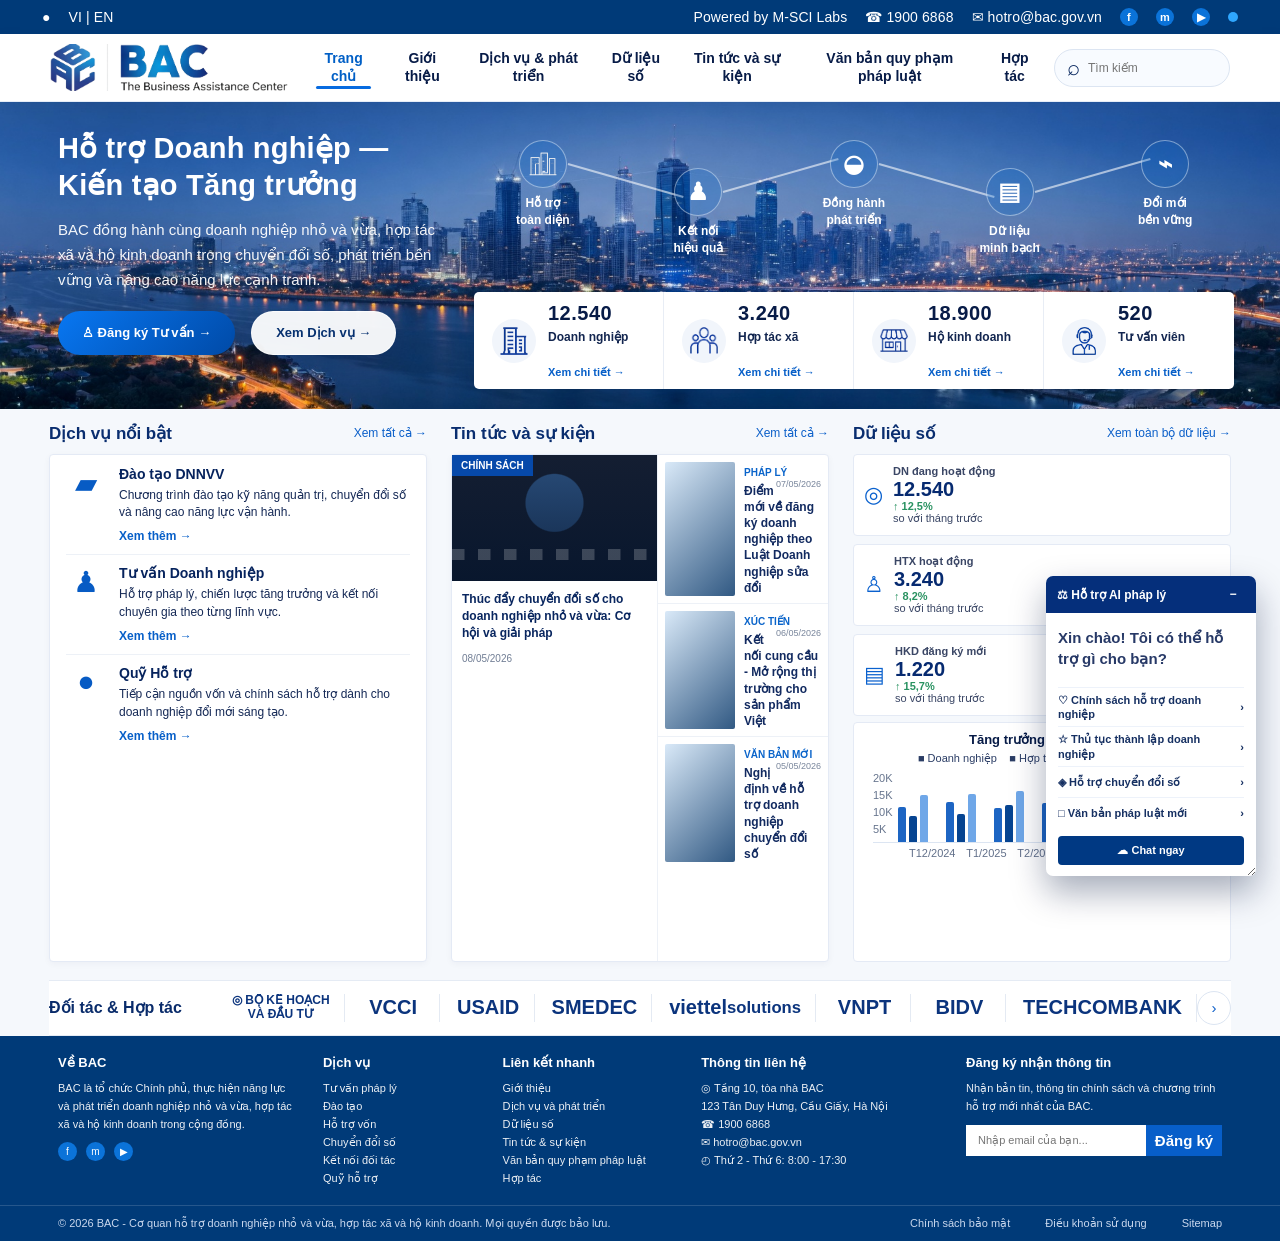
==== index.html @ 74d006d5 "1" ====
﻿<!doctype html>
<html lang="vi">
  <head>
    <meta charset="UTF-8" />
    <meta name="viewport" content="width=device-width, initial-scale=1.0" />
    <title>BAC - Hỗ trợ Doanh nghiệp</title>
    <meta
      name="description"
      content="BAC đồng hành cùng doanh nghiệp nhỏ và vừa, hợp tác xã và hộ kinh doanh trong chuyển đổi số, phát triển bền vững và nâng cao năng lực cạnh tranh."
    />
    <link rel="stylesheet" href="css/style.css" />
    <link rel="stylesheet" href="css/responsive.css" />
    <script src="js/main.js" defer></script>
  </head>
  <body>
    <div class="topbar">
      <div class="topbar-left"><span>●</span><span>VI | EN</span></div>
      <div class="topbar-right">
        <span>Powered by M-SCI Labs</span><span>☎ 1900 6868</span><span>✉ hotro@bac.gov.vn</span>
        <span class="social">f</span><span class="social">m</span><span class="social">▶</span><span class="dot"></span>
      </div>
    </div>

    <header class="navbar">
      <a class="logo" href="#" aria-label="BAC trang chủ">
        <img src="assets/images/logo%201.png" alt="BAC - The Business Assistance Center" />
      </a>
      <button class="nav-toggle" type="button" aria-label="Mở menu" aria-expanded="false">☰</button>
      <nav class="nav" aria-label="Điều hướng chính">
        <a class="active" href="#">Trang chủ</a><a href="pages/gioi-thieu.html">Giới thiệu</a><a href="pages/dich-vu-phat-trien.html">Dịch vụ & phát triển</a>
        <a href="pages/du-lieu-so.html">Dữ liệu số</a><a href="pages/tin-tuc-su-kien.html">Tin tức và sự kiện</a><a href="pages/van-ban-quy-pham-phap-luat.html">Văn bản quy phạm pháp luật</a><a href="pages/hop-tac.html">Hợp tác</a>
      </nav>
      <form class="search-box" role="search">
        <span aria-hidden="true">⌕</span>
        <input type="search" name="keyword" aria-label="Tìm kiếm" placeholder="Tìm kiếm" />
      </form>
    </header>

    <main>
      <!-- Hero -->
      <section class="hero">
        <div class="skyline" aria-hidden="true"></div>
        <div class="bridge" aria-hidden="true"></div>
        <div class="hero-content">
          <h1>Hỗ trợ Doanh nghiệp —<br />Kiến tạo Tăng trưởng</h1>
          <p>BAC đồng hành cùng doanh nghiệp nhỏ và vừa, hợp tác xã và hộ kinh doanh trong chuyển đổi số, phát triển bền vững và nâng cao năng lực cạnh tranh.</p>
          <div class="btns">
            <a class="btn primary" href="#contact">♙ Đăng ký Tư vấn →</a>
            <a class="btn light" href="#services">Xem Dịch vụ →</a>
          </div>
        </div>
        <div class="hero-icons">
          <div class="hero-icon"><span class="circle"><img src="assets/icons/ho_tro_toan_dien.png" alt="" /></span>Hỗ trợ<br />toàn diện</div>
          <div class="hero-icon"><span class="circle">♟</span>Kết nối<br />hiệu quả</div>
          <div class="hero-icon"><span class="circle">◒</span>Đồng hành<br />phát triển</div>
          <div class="hero-icon"><span class="circle">▤</span>Dữ liệu<br />minh bạch</div>
          <div class="hero-icon"><span class="circle">⌁</span>Đổi mới<br />bền vững</div>
        </div>
        <aside class="chat" aria-label="Hỗ trợ AI pháp lý">
          <button class="chat-avatar" type="button" aria-label="Mở hỗ trợ AI pháp lý">TV</button>
          <div class="chat-head"><span>⚖ Hỗ trợ AI pháp lý</span><button type="button" aria-label="Thu gọn">−</button></div>
          <div class="chat-body">
            <p>Xin chào! Tôi có thể hỗ trợ gì cho bạn?</p>
            <a href="#">♡ Chính sách hỗ trợ doanh nghiệp <span>›</span></a>
            <a href="#">☆ Thủ tục thành lập doanh nghiệp <span>›</span></a>
            <a href="#">◈ Hỗ trợ chuyển đổi số <span>›</span></a>
            <a href="#">□ Văn bản pháp luật mới <span>›</span></a>
            <button class="chat-now" type="button">☁ Chat ngay</button>
          </div>
        </aside>

        <!-- Statistics -->
        <section class="stats-strip" aria-label="Thống kê nhanh">
          <article class="stat"><span class="icon"><img src="assets/images/ho_tro_toan_dien.png" alt="" /></span><div><strong>12.540</strong><p>Doanh nghiệp</p><a href="#">Xem chi tiết →</a></div></article>
          <article class="stat"><span class="icon"><img src="assets/icons/hop_tac_xa.png" alt="" /></span><div><strong>3.240</strong><p>Hợp tác xã</p><a href="#">Xem chi tiết →</a></div></article>
          <article class="stat"><span class="icon"><img src="assets/icons/ho_kinh_doanh.png" alt="" /></span><div><strong>18.900</strong><p>Hộ kinh doanh</p><a href="#">Xem chi tiết →</a></div></article>
          <article class="stat"><span class="icon"><img src="assets/icons/tu_van_vien.png" alt="" /></span><div><strong>520</strong><p>Tư vấn viên</p><a href="#">Xem chi tiết →</a></div></article>
        </section>
      </section>

      <section class="dashboard">
        <!-- Services -->
        <section id="services">
          <div class="section-title"><h2>Dịch vụ nổi bật</h2><a href="#">Xem tất cả →</a></div>
          <div class="card services">
            <article class="service"><span>▰</span><div><h3>Đào tạo DNNVV</h3><p>Chương trình đào tạo kỹ năng quản trị, chuyển đổi số và nâng cao năng lực vận hành.</p><a href="#">Xem thêm →</a></div></article>
            <article class="service"><span>♟</span><div><h3>Tư vấn Doanh nghiệp</h3><p>Hỗ trợ pháp lý, chiến lược tăng trưởng và kết nối chuyên gia theo từng lĩnh vực.</p><a href="#">Xem thêm →</a></div></article>
            <article class="service"><span>●</span><div><h3>Quỹ Hỗ trợ</h3><p>Tiếp cận nguồn vốn và chính sách hỗ trợ dành cho doanh nghiệp đổi mới sáng tạo.</p><a href="#">Xem thêm →</a></div></article>
          </div>
        </section>

        <!-- News -->
        <section id="news">
          <div class="section-title"><h2>Tin tức và sự kiện</h2><a href="#">Xem tất cả →</a></div>
          <div class="card news-card">
            <article class="news-main">
              <div class="photo"><span>CHÍNH SÁCH</span></div>
              <h3>Thúc đẩy chuyển đổi số cho doanh nghiệp nhỏ và vừa: Cơ hội và giải pháp</h3>
              <time datetime="2026-05-08">08/05/2026</time>
            </article>
            <div class="news-list">
              <article class="small-news"><span></span><div><b>PHÁP LÝ</b><time>07/05/2026</time><p>Điểm mới về đăng ký doanh nghiệp theo Luật Doanh nghiệp sửa đổi</p></div></article>
              <article class="small-news"><span></span><div><b>XÚC TIẾN</b><time>06/05/2026</time><p>Kết nối cung cầu - Mở rộng thị trường cho sản phẩm Việt</p></div></article>
              <article class="small-news"><span></span><div><b>VĂN BẢN MỚI</b><time>05/05/2026</time><p>Nghị định về hỗ trợ doanh nghiệp chuyển đổi số</p></div></article>
            </div>
          </div>
        </section>

        <!-- Data -->
        <section id="data">
          <div class="section-title"><h2>Dữ liệu số</h2><a href="#">Xem toàn bộ dữ liệu →</a></div>
          <div class="data-grid">
            <article class="data-card"><span>◎</span><div><b>DN đang hoạt động</b><strong>12.540</strong><em>↑ 12,5%</em><small>so với tháng trước</small></div></article>
            <article class="data-card"><span>♙</span><div><b>HTX hoạt động</b><strong>3.240</strong><em>↑ 8,2%</em><small>so với tháng trước</small></div></article>
            <article class="data-card"><span>▤</span><div><b>HKD đăng ký mới</b><strong>1.220</strong><em>↑ 15,7%</em><small>so với tháng trước</small></div></article>
          </div>
          <div class="chart-card">
            <h3>Tăng trưởng theo tháng</h3>
            <p>■ Doanh nghiệp &nbsp;&nbsp; ■ Hợp tác xã &nbsp;&nbsp; ■ Hộ kinh doanh</p>
            <div class="bars">
              <div class="axis">20K<br />15K<br />10K<br />5K</div>
              <div class="month"><i class="b35"></i><i class="b26"></i><i class="b47"></i></div>
              <div class="month"><i class="b40"></i><i class="b28"></i><i class="b48"></i></div>
              <div class="month"><i class="b34"></i><i class="b37"></i><i class="b51"></i></div>
              <div class="month"><i class="b39"></i><i class="b31"></i><i class="b53"></i></div>
              <div class="month"><i class="b41"></i><i class="b30"></i><i class="b55"></i></div>
              <div class="month"><i class="b44"></i><i class="b32"></i><i class="b56"></i></div>
            </div>
            <div class="labels"><span>T12/2024</span><span>T1/2025</span><span>T2/2025</span><span>T3/2025</span><span>T4/2025</span><span>T5/2025</span></div>
          </div>
        </section>
      </section>

      <!-- Partners -->
      <section class="partners" id="partners">
        <h2>Đối tác & Hợp tác</h2>
        <div class="partner-logos"><span>◎ BỘ KẾ HOẠCH<br />VÀ ĐẦU TƯ</span><span>VCCI</span><span>USAID</span><span>SMEDEC</span><span>viettel<br /><small>solutions</small></span><span>VNPT</span><span>BIDV</span><span>TECHCOMBANK</span></div>
        <button type="button" aria-label="Đối tác tiếp theo">›</button>
      </section>
    </main>

    <footer>
      <section class="foot"><h2>Về BAC</h2><p>BAC là tổ chức Chính phủ, thực hiện năng lực và phát triển doanh nghiệp nhỏ và vừa, hợp tác xã và hộ kinh doanh trong cộng đồng.</p><div class="foot-icons"><span>f</span><span>m</span><span>▶</span></div></section>
      <section class="foot"><h2>Dịch vụ</h2><ul><li>Tư vấn pháp lý</li><li>Đào tạo</li><li>Hỗ trợ vốn</li><li>Chuyển đổi số</li><li>Kết nối đối tác</li><li>Quỹ hỗ trợ</li></ul></section>
      <section class="foot"><h2>Liên kết nhanh</h2><ul><li>Giới thiệu</li><li>Dịch vụ và phát triển</li><li>Dữ liệu số</li><li>Tin tức & sự kiện</li><li>Văn bản quy phạm pháp luật</li><li>Hợp tác</li></ul></section>
      <section class="foot"><h2>Thông tin liên hệ</h2><p>◎ Tầng 10, tòa nhà BAC<br />123 Tân Duy Hưng, Cầu Giấy, Hà Nội<br />☎ 1900 6868<br />✉ hotro@bac.gov.vn<br />◴ Thứ 2 - Thứ 6: 8:00 - 17:30</p></section>
      <section class="foot" id="contact"><h2>Đăng ký nhận thông tin</h2><p>Nhận bản tin, thông tin chính sách và chương trình hỗ trợ mới nhất của BAC.</p><form class="subscribe-form" novalidate><label><span>Email</span><input type="email" name="email" placeholder="Nhập email của bạn..." /></label><button type="submit">Đăng ký</button></form><p class="form-status" role="status"></p></section>
    </footer>
    <div class="copyright"><span>© 2026 BAC - Cơ quan hỗ trợ doanh nghiệp nhỏ và vừa, hợp tác xã và hộ kinh doanh. Mọi quyền được bảo lưu.</span><div><a href="#">Chính sách bảo mật</a><a href="#">Điều khoản sử dụng</a><a href="#">Sitemap</a></div></div>
  </body>
</html>
---- css/style.css ----
*{box-sizing:border-box;margin:0;padding:0}
:root{--blue:#003a78;--deep:#071b47;--link:#075fc8;--line:#e4eaf5;--paper:#fff;--bg:#f5f8fc}
body{font-family:"Inter","Segoe UI",Roboto,Arial,sans-serif;background:var(--bg);color:var(--deep);min-width:1220px}
a{color:inherit;text-decoration:none}button,input{font:inherit}.topbar{height:34px;background:var(--blue);color:#fff;display:flex;align-items:center;justify-content:space-between;padding:0 42px;font-size:13px;letter-spacing:.1px}
.topbar-left,.topbar-right{display:flex;gap:18px;align-items:center}.dot{width:10px;height:10px;border-radius:50%;background:#2fa7ff;display:inline-block}.social{display:inline-flex;width:18px;height:18px;border-radius:50%;align-items:center;justify-content:center;background:#0b73d9;color:white;font-size:11px;font-weight:700}
.navbar{height:68px;background:#fff;display:flex;align-items:center;padding:0 50px;border-bottom:1px solid #e6edf7;box-shadow:0 3px 12px rgba(11,39,82,.08);position:relative;z-index:5}.logo{width:260px;display:flex;align-items:center;gap:12px}.mark{width:46px;height:46px;border-radius:12px;background:linear-gradient(135deg,#2b7dc5,#003b88);position:relative;transform:skewY(-8deg)}.mark:before,.mark:after{content:"";position:absolute;left:8px;right:8px;height:6px;background:#fff;opacity:.9;border-radius:2px}.mark:before{top:14px}.mark:after{top:26px}.brand strong{display:block;font-size:34px;line-height:27px;color:#0771bd;letter-spacing:1px}.brand small{display:block;font-size:10px;color:#11235d;font-weight:700;margin-top:4px}.nav{flex:1;display:flex;align-items:center;justify-content:center;gap:34px;font-size:14px;font-weight:700}.nav a{color:#071b47;padding:25px 0;position:relative}.nav a.active{color:#005fc6}.nav a.active:after{content:"";position:absolute;height:3px;background:#076be0;border-radius:10px;left:0;right:0;bottom:13px}.search,.nav-toggle{border:0;background:transparent;color:#07265e;cursor:pointer}.search{font-size:30px;margin-left:20px}.nav-toggle{display:none;font-size:24px}
.hero{height:275px;background:url("../assets/images/banner_city.jpg") center/cover no-repeat,#0e4388;position:relative;overflow:hidden;color:#fff;padding:24px 0 0 58px}.hero:before{content:"";position:absolute;inset:0;background:transparent}
.skyline{position:absolute;right:120px;bottom:36px;width:610px;height:120px;opacity:.34;background:linear-gradient(to top,rgba(255,255,255,.33),rgba(255,255,255,.05));clip-path:polygon(0 100%,0 78%,4% 78%,4% 55%,8% 55%,8% 76%,13% 76%,13% 38%,18% 38%,18% 74%,24% 74%,24% 18%,28% 18%,28% 73%,34% 73%,34% 45%,39% 45%,39% 76%,46% 76%,46% 28%,51% 28%,51% 74%,58% 74%,58% 48%,63% 48%,63% 78%,70% 78%,70% 35%,75% 35%,75% 78%,84% 78%,84% 46%,90% 46%,90% 76%,100% 76%,100% 100%)}.bridge{position:absolute;right:0;bottom:26px;width:640px;height:42px;border-top:2px solid rgba(255,255,255,.28);border-radius:100% 0 0 0;opacity:.6}.bridge:after{content:"";position:absolute;inset:12px 0 auto 0;border-top:1px solid rgba(255,255,255,.22)}
.hero-content{position:relative;z-index:1;width:395px}.hero h1{font-size:30px;line-height:1.26;margin-bottom:14px;font-weight:800;letter-spacing:.2px}.hero p{font-size:14px;line-height:1.68;opacity:.95;margin-bottom:20px}.btns{display:flex;gap:16px}.btn{height:38px;padding:0 21px;border-radius:4px;border:0;font-weight:700;font-size:13px;display:inline-flex;align-items:center;gap:9px}.btn.primary{background:#0869d7;color:#fff}.btn.light{background:#fff;color:#001e5e}.hero-icons{position:absolute;left:450px;top:43px;display:flex;gap:36px;z-index:1}.hero-icon{width:75px;text-align:center;color:#fff;font-size:12px;font-weight:700;line-height:1.45}.circle{margin:0 auto 7px;width:45px;height:45px;border:1.5px solid rgba(255,255,255,.42);border-radius:50%;display:flex;align-items:center;justify-content:center;font-size:24px;background:rgba(10,105,206,.24)}
.chat{position:absolute;right:31px;top:14px;width:198px;background:#fff;border-radius:7px;box-shadow:0 16px 34px rgba(0,21,60,.35);z-index:3;overflow:hidden;color:#0a2051}.chat-head{height:37px;background:#052f7b;color:#fff;display:flex;justify-content:space-between;align-items:center;padding:0 11px;font-size:12px;font-weight:700}.chat-head button{background:transparent;border:0;color:#fff}.chat-body{padding:14px 12px 11px;font-size:11px}.chat-body p{color:#1c2f5f;font-size:11px;line-height:1.4;margin:0 0 12px;font-weight:700}.chat-body a{height:27px;display:flex;align-items:center;justify-content:space-between;border-top:1px solid #edf2fa;color:#163062;font-weight:700}.chat-now{width:100%;height:29px;background:#003983;border:0;border-radius:4px;color:#fff;display:flex;align-items:center;justify-content:center;margin-top:8px;font-weight:700}
.stats-strip{position:relative;z-index:4;margin:-44px auto 0;width:934px;height:75px;background:#fff;border-radius:5px;display:grid;grid-template-columns:repeat(4,1fr);box-shadow:0 10px 30px rgba(21,54,98,.16);overflow:hidden}.stat{display:flex;align-items:center;gap:16px;padding:0 34px;border-right:1px solid #e8edf5}.stat:last-child{border-right:0}.stat .icon{width:53px;height:53px;border-radius:50%;background:#f1f5fb;display:flex;align-items:center;justify-content:center;color:#0b61d6;font-size:28px}.stat strong{font-size:23px;letter-spacing:.5px;color:#04286c}.stat p{font-size:13px;margin-top:3px;font-weight:700}.stat a{font-size:12px;color:#0961d0;margin-top:8px;display:block;font-weight:700}
.dashboard{padding:14px 49px 0;display:grid;grid-template-columns:275px 410px 1fr;gap:31px}.section-title{display:flex;align-items:center;justify-content:space-between;margin:0 0 10px;color:#092d6f}.section-title h2{font-size:15px}.section-title a{font-size:11px;color:#0b5fc9}.card{background:#fff;border:1px solid var(--line);border-radius:4px;box-shadow:0 2px 7px rgba(0,30,80,.04)}
.services{height:198px;padding:11px 16px}.service{display:flex;gap:13px;padding:0 0 11px;margin-bottom:10px;border-bottom:1px solid #edf1f7}.service:last-child{border-bottom:0;margin-bottom:0;padding-bottom:0}.service>span{font-size:29px;color:#075bc4;width:40px;text-align:center}.service h3{font-size:13px;color:#06235d;margin-bottom:5px}.service p{font-size:11px;line-height:1.45;color:#152956;margin-bottom:5px}.service a{font-size:11px;color:#075fc8;font-weight:700}
.news-card{height:198px;display:grid;grid-template-columns:205px 1fr}.news-main{padding:0 0 11px}.photo{height:126px;background:linear-gradient(180deg,rgba(3,19,43,.15),rgba(3,19,43,.72)),radial-gradient(circle at 50% 38%,#315889 0 22%,#172033 23% 100%);position:relative;border-radius:4px 0 0 0}.photo:after{content:"";position:absolute;left:0;right:0;bottom:21px;height:11px;background:repeating-linear-gradient(90deg,rgba(255,255,255,.45) 0 12px,transparent 13px 26px);opacity:.45}.photo span{position:absolute;left:0;top:0;background:#0649aa;color:#fff;font-size:10px;padding:5px 9px;font-weight:700}.news-main h3{font-size:13px;line-height:1.45;margin:10px 10px 5px;color:#09265f}.news-main time{font-size:10px;color:#707d94;margin-left:10px}.news-list{border-left:1px solid #edf1f7}.small-news{height:65px;display:grid;grid-template-columns:70px 1fr;gap:9px;padding:7px;border-bottom:1px solid #edf1f7}.small-news:last-child{border-bottom:0}.small-news>span{background:linear-gradient(135deg,#d9e9f8,#315983);border-radius:2px}.small-news b{font-size:10px;color:#0a64ca}.small-news time{float:right;font-size:9px;color:#78859b}.small-news p{font-size:11px;font-weight:700;line-height:1.35;margin-top:4px;color:#122a60}
.data-grid{display:grid;grid-template-columns:repeat(3,1fr);gap:6px;margin-bottom:6px}.data-card{height:64px;padding:12px;background:#fff;border:1px solid var(--line);border-radius:4px;display:flex;gap:10px;align-items:flex-start}.data-card>span{font-size:22px;color:#0a61ce}.data-card b,.data-card small{display:block;font-size:10px;color:#3a4665}.data-card strong{display:block;font-size:20px;color:#062a70}.data-card em{display:block;font-size:10px;color:#299261;font-weight:700;font-style:normal}.chart-card{height:128px;background:#fff;border:1px solid var(--line);border-radius:4px;padding:9px 19px}.chart-card h3{text-align:center;font-size:12px;font-weight:800;margin-bottom:5px}.chart-card p{text-align:center;font-size:10px;color:#2b3d65;margin-bottom:5px}.bars{height:73px;display:flex;align-items:end;gap:24px;padding:0 25px;border-bottom:1px solid #dce5f2;position:relative}.axis{position:absolute;left:0;top:0;font-size:10px;line-height:17px;color:#66748d}.month{display:flex;gap:3px;align-items:end;height:64px}.month i{width:8px;background:#1d65c3;border-radius:2px 2px 0 0}.month i:nth-child(2){background:#064491}.month i:nth-child(3){background:#6fa7e8}.labels{display:flex;gap:43px;margin-left:53px;font-size:10px;color:#62708a;margin-top:4px}
.b26{height:26px}.b28{height:28px}.b30{height:30px}.b31{height:31px}.b32{height:32px}.b34{height:34px}.b35{height:35px}.b37{height:37px}.b39{height:39px}.b40{height:40px}.b41{height:41px}.b44{height:44px}.b47{height:47px}.b48{height:48px}.b51{height:51px}.b53{height:53px}.b55{height:55px}.b56{height:56px}
.partners{margin:18px 49px 0;height:45px;background:#fff;display:flex;align-items:center;border-top:1px solid #e5ebf4;border-bottom:1px solid #e5ebf4}.partners h2{font-size:16px;margin-right:36px;color:#092b6a}.partner-logos{flex:1;display:flex;align-items:center;justify-content:space-between;font-weight:800;color:#0b347d;font-size:20px}.partner-logos span{padding:0 22px;border-right:1px solid #e4eaf3;height:28px;display:flex;align-items:center}.partner-logos span:first-child{font-size:12px}.partners button{width:34px;height:34px;border-radius:50%;border:1px solid #dce5f2;background:#fff;color:#0c5ec9}
footer{height:133px;background:#003a78;color:#fff;padding:19px 58px 0;display:grid;grid-template-columns:220px 140px 140px 230px 1fr;gap:45px}.foot h2{font-size:13px;margin-bottom:9px}.foot p,.foot li{font-size:10px;line-height:1.65;opacity:.92;list-style:none}.foot-icons{display:flex;gap:9px;margin-top:9px}.foot-icons span{width:19px;height:19px;border-radius:50%;background:#0b73d9;display:flex;align-items:center;justify-content:center;font-size:10px}.subscribe-form{display:flex;margin-top:10px}.subscribe-form span{position:absolute;left:-9999px}.subscribe-form input{height:31px;width:182px;border:0;padding:0 12px;font-size:11px}.subscribe-form button{height:31px;width:69px;background:#075ec9;color:#fff;border:0;font-weight:700}.form-status{font-weight:700;color:#d7e8ff}.copyright{height:33px;background:#003a78;border-top:1px solid rgba(255,255,255,.15);color:#c9d8ee;font-size:10px;display:flex;align-items:center;padding:0 58px;gap:42px}.copyright div{margin-left:auto;display:flex;gap:35px}
/* Layout polish: nới vùng chữ và icon để tránh chồng nội dung ở các màn hình rộng hẹp khác nhau. */
body{min-width:0}
.navbar{gap:18px}
.logo{flex:0 0 248px}
.nav{justify-content:space-between;gap:24px;min-width:0;font-size:13px}
.nav a{display:flex;align-items:center;min-height:68px;padding:0;white-space:normal;text-align:center;line-height:1.25}
.search{flex:0 0 38px;width:38px;height:38px;margin-left:0;border-radius:50%;display:flex;align-items:center;justify-content:center}
.hero{min-height:306px;height:auto;padding:28px 260px 54px 58px}
.hero-content{width:390px;max-width:40%}
.hero h1{font-size:29px}
.hero p{margin-bottom:18px}
.btns{flex-wrap:wrap}
.btn{min-width:142px;justify-content:center;white-space:nowrap}
.hero-icons{left:480px;right:250px;top:48px;display:grid;grid-template-columns:repeat(5,minmax(70px,1fr));gap:18px;align-items:start;position:absolute}
.hero-icons:before{display:none}
.hero-icon{width:auto;min-width:0;position:relative;z-index:1}
.hero-icon:not(:last-child):after{content:"";position:absolute;left:calc(50% + 25px);top:23px;width:calc(100% - 32px);height:2px;background:rgba(255,255,255,.58);transform-origin:left center;z-index:-1}
.hero-icon:nth-child(1):after,.hero-icon:nth-child(3):after{transform:rotate(16deg)}
.hero-icon:nth-child(2):after,.hero-icon:nth-child(4):after{transform:rotate(-16deg)}
.hero .btn{height:44px;padding:0 24px;border-radius:999px;box-shadow:0 10px 22px rgba(0,20,60,.22);transition:transform .18s ease,box-shadow .18s ease,background .18s ease}
.hero .btn:hover,.hero .btn:focus-visible{transform:translateY(-2px);box-shadow:0 14px 28px rgba(0,20,60,.28);outline:none}
.hero .btn.primary{background:linear-gradient(135deg,#0877f2,#004aa7)}
.hero .btn.light{color:#06306f;background:rgba(255,255,255,.94);border:1px solid rgba(255,255,255,.7)}
.hero .btn.light:hover,.hero .btn.light:focus-visible{background:#fff}
body{font-size:15px}
.topbar{font-size:14px}
.nav{font-size:14px}
.hero p{font-size:15px}
.section-title h2{font-size:17px}
.section-title a,.service a,.stat a,.hero .stat a{font-size:12px}
.service h3{font-size:14px}
.service p,.small-news p,.news-main h3{font-size:12px}
.data-card b,.data-card small,.data-card em{font-size:11px}
.chart-card h3{font-size:13px}
.chart-card p,.labels,.axis{font-size:11px}
.foot p,.foot li,.copyright{font-size:11px}
.circle{width:48px;height:48px;line-height:1;flex-shrink:0}
.circle img{display:block;width:28px;height:28px;object-fit:contain}
.stat .icon img{display:block;width:28px;height:28px;object-fit:contain}
.chat{top:18px;right:38px;width:210px}
.chat-body a{min-height:31px;height:auto;gap:8px;padding:5px 0;line-height:1.3}
.stats-strip{height:auto;min-height:82px}
.stat{min-width:0;padding:12px 24px}
.stat .icon,.service>span,.data-card>span{flex:0 0 auto}
.stat strong,.data-card strong{line-height:1.1}
.dashboard{grid-template-columns:minmax(255px,295px) minmax(380px,430px) minmax(430px,1fr);gap:24px}
.services,.news-card,.chart-card{height:auto;min-height:198px}
.service{align-items:flex-start}
.service h3,.service p,.news-main h3,.small-news p,.data-card b,.data-card small{overflow-wrap:anywhere}
.news-card{grid-template-columns:minmax(185px,205px) minmax(0,1fr)}
.small-news{height:auto;min-height:65px}
.small-news>span{min-height:50px}
.data-card{height:auto;min-height:82px;padding:10px;align-items:center}
.data-card div{min-width:0}
.chart-card{padding-bottom:12px}
.bars{gap:18px;overflow:hidden}
.labels{display:grid;grid-template-columns:repeat(6,max-content);justify-content:space-between;gap:8px;margin-left:36px}
.partners{height:auto;min-height:56px;padding:8px 0}
.partners h2{flex:0 0 auto;margin-left:0}
.partner-logos{min-width:0;overflow:hidden}
.partner-logos span{justify-content:center;text-align:center;line-height:1.15;min-width:92px;padding:0 14px}
footer{height:auto;min-height:150px;grid-template-columns:1.25fr .8fr .9fr 1.25fr 1.35fr;gap:28px;padding-bottom:18px}
.subscribe-form label{flex:1;min-width:0}
.subscribe-form input{width:100%}
.subscribe-form button{flex:0 0 76px}
.copyright{height:auto;min-height:36px;line-height:1.4}
.skyline,.bridge{display:none}
.hero-icon:nth-child(1),.hero-icon:nth-child(3),.hero-icon:nth-child(5){transform:translateY(-10px)}
.hero-icon:nth-child(2),.hero-icon:nth-child(4){transform:translateY(18px)}
.search{display:none}
.search-box{flex:0 0 176px;height:38px;display:flex;align-items:center;gap:8px;padding:0 12px;border:1px solid #dce5f2;border-radius:20px;background:#f8fbff}
.search-box span{color:#07265e;font-size:22px;line-height:1}
.search-box input{min-width:0;width:100%;border:0;outline:0;background:transparent;color:#071b47;font-size:12px}
.logo img{display:block;width:238px;height:auto}
.chat{position:fixed;right:24px;bottom:24px;top:auto;left:auto;resize:both;overflow:auto;min-width:198px;min-height:48px;max-width:360px;max-height:70vh}
.chat-head{user-select:none}
.chat-head button{width:24px;height:24px;border-radius:4px;cursor:pointer}
.chat-avatar{display:none;width:58px;height:58px;border:3px solid #fff;border-radius:50%;background:linear-gradient(145deg,#0b73d9,#003a78);box-shadow:0 12px 26px rgba(0,21,60,.28);color:#fff;font-weight:800;cursor:pointer}
.chat-avatar:before{content:"";position:absolute;left:18px;top:12px;width:16px;height:16px;border-radius:50%;background:#dcecff}
.chat-avatar:after{content:"";position:absolute;left:12px;bottom:10px;width:28px;height:18px;border-radius:18px 18px 10px 10px;background:#dcecff}
.chat.is-minimized{width:58px !important;height:58px !important;min-width:58px;min-height:58px;resize:none;overflow:visible;border-radius:50%;background:transparent;box-shadow:none}
.chat.is-minimized .chat-head,.chat.is-minimized .chat-body{display:none}
.chat.is-minimized .chat-avatar{display:block;position:relative}
.hero .stats-strip{position:absolute;right:46px;bottom:20px;width:760px;min-height:70px;margin:0;z-index:2}
.hero .stat{padding:10px 18px;gap:12px}
.hero .stat .icon{width:44px;height:44px;font-size:23px}
.hero .stat strong{font-size:20px}
.hero .stat p{font-size:12px}
.hero .stat a{font-size:11px;margin-top:5px}
.hero .stat,.hero .stat strong,.hero .stat p{color:#071b47}
.hero .stat a{color:#075fc8}
.hero-icons{left:auto;right:46px;width:760px;top:48px;grid-template-columns:repeat(5,1fr)}
.hero-icon:nth-child(1),.hero-icon:nth-child(3),.hero-icon:nth-child(5){transform:translateY(-10px) !important}
.hero-icon:nth-child(2),.hero-icon:nth-child(4){transform:translateY(18px) !important}
.hero-icon:not(:last-child):after{width:calc(100% - 18px)}
.hero-icon:nth-child(1):after,.hero-icon:nth-child(3):after{transform:rotate(16deg)}
.hero-icon:nth-child(2):after,.hero-icon:nth-child(4):after{transform:rotate(-16deg)}
.dashboard{grid-template-columns:repeat(3,minmax(0,1fr));align-items:stretch}
.dashboard>section{display:flex;flex-direction:column;min-width:0}
.dashboard .card,.dashboard .chart-card{flex:1}
.services,.news-card,.chart-card{min-height:240px}
.data-grid{grid-template-columns:1fr;gap:8px}
.data-card{min-height:68px}
---- css/responsive.css ----
@media (max-width:1219px){
  body{min-width:0}
  .topbar{height:auto;min-height:34px;gap:10px;padding:8px 18px;flex-wrap:wrap}
  .topbar-right{gap:10px;flex-wrap:wrap}
  .navbar{height:auto;min-height:68px;padding:10px 18px;gap:12px;flex-wrap:wrap}
  .logo{width:auto;min-width:220px}.nav-toggle{display:block;margin-left:auto}.search{margin-left:0}.search-box{order:3;flex:0 0 220px}
  .nav{order:4;display:none;width:100%;align-items:stretch;gap:0;flex-direction:column;border-top:1px solid #e6edf7}
  .nav.is-open{display:flex}.nav a{padding:12px 0}.nav a.active:after{bottom:6px}
  .hero{height:auto;min-height:360px;padding:28px 18px 120px}.hero-content{width:min(100%,430px);max-width:none}
  .hero-icons{position:relative;left:auto;right:auto;top:auto;width:auto;margin-top:24px;display:grid;grid-template-columns:repeat(5,minmax(84px,1fr));gap:16px}.chat{right:18px;bottom:18px;top:auto}
  .hero .stats-strip{position:relative;right:auto;bottom:auto;width:100%;height:auto;grid-template-columns:repeat(2,1fr);margin:24px 0 0}.stat{min-height:78px}
  .dashboard{padding:18px;grid-template-columns:1fr 1fr}.dashboard>section:last-child{grid-column:1/-1}
  .partners{margin:18px;height:auto;min-height:55px;padding:10px;gap:16px}.partner-logos{overflow:auto;justify-content:flex-start;gap:18px}
  footer{height:auto;padding:22px 18px;grid-template-columns:repeat(2,1fr)}.copyright{height:auto;min-height:44px;padding:10px 18px;align-items:flex-start;flex-direction:column}.copyright div{margin-left:0;gap:16px;flex-wrap:wrap}
}
@media (max-width:760px){
  .brand strong{font-size:28px}.hero h1{font-size:27px}.hero p{font-size:13px}.btns{flex-direction:column;align-items:flex-start}
  .hero-icons{display:grid;grid-template-columns:repeat(2,1fr)}.hero-icons:before,.hero-icon:after{display:none}.hero-icon{width:auto;transform:none}.chat{width:calc(100% - 24px);right:12px;bottom:12px;top:auto;max-width:none}
  .stats-strip,.dashboard{grid-template-columns:1fr}.stat{border-right:0;border-bottom:1px solid #e8edf5}.news-card{height:auto;grid-template-columns:1fr}.news-list{border-left:0}.small-news{height:auto;min-height:76px}
  .services,.chart-card{height:auto}.data-grid{grid-template-columns:1fr}.data-card{height:auto}.bars{gap:10px;overflow:auto}.labels{gap:20px;overflow:auto;margin-left:32px}
  .partners{align-items:flex-start;flex-direction:column}.partner-logos span{min-width:max-content}footer{grid-template-columns:1fr}.subscribe-form input{width:100%}.subscribe-form label{flex:1}
}
@media (max-width:560px){
  .topbar-left,.topbar-right{width:100%;justify-content:center;text-align:center}
  .logo{min-width:0;flex:1}.mark{width:40px;height:40px}.brand small{font-size:9px}
  .logo img{width:190px}
  .search-box{order:5;flex:1 1 100%;width:100%}
  .hero{padding-bottom:28px}.hero-icons{grid-template-columns:1fr 1fr}
  .btn{width:100%}.stats-strip{margin-top:0;width:100%}
  .stat{padding:14px 18px}.section-title{gap:12px;align-items:flex-start;flex-direction:column}
  .photo{height:150px}.small-news{grid-template-columns:64px 1fr}
  .copyright div{flex-direction:column;gap:8px}
}
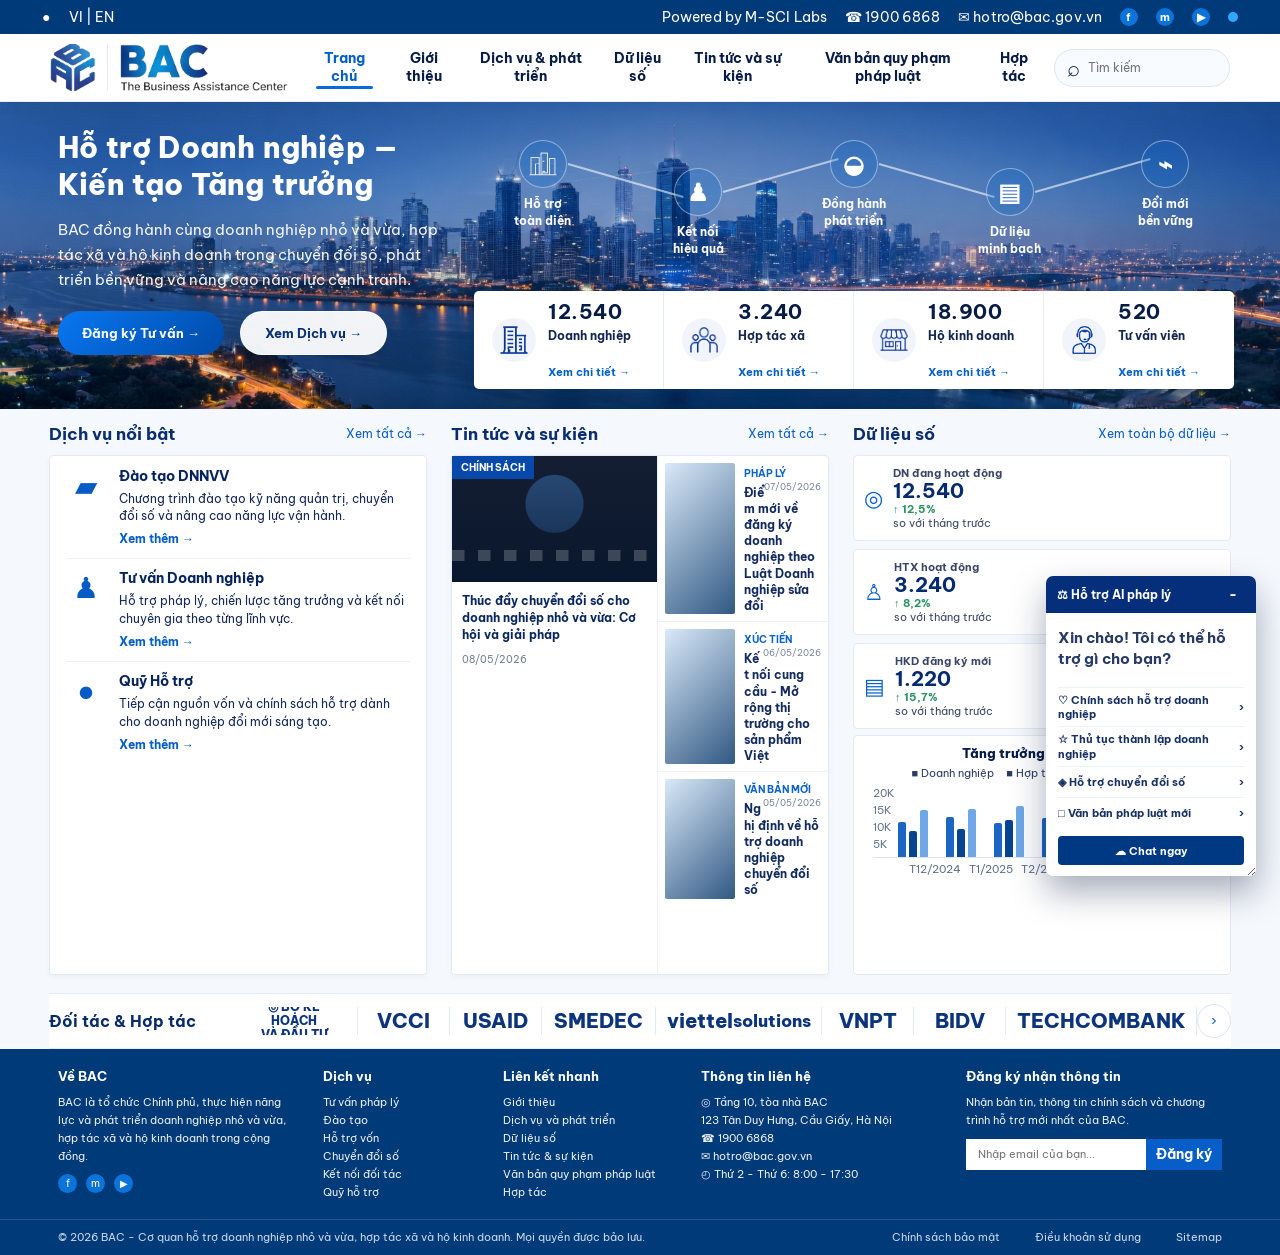
==== commit 87c05f83: "feat: thêm trang đăng ký tư vấn, cập nhật font Be Vietnam Pro toàn site - Thêm pages/dang-ki-tu-van." ====
--- a/index.html
+++ b/index.html
@@ -8,6 +8,9 @@
       name="description"
       content="BAC đồng hành cùng doanh nghiệp nhỏ và vừa, hợp tác xã và hộ kinh doanh trong chuyển đổi số, phát triển bền vững và nâng cao năng lực cạnh tranh."
     />
+    <link rel="preconnect" href="https://fonts.googleapis.com">
+    <link rel="preconnect" href="https://fonts.gstatic.com" crossorigin>
+    <link href="https://fonts.googleapis.com/css2?family=Be+Vietnam+Pro:wght@400;500;600;700&display=swap" rel="stylesheet">
     <link rel="stylesheet" href="css/style.css" />
     <link rel="stylesheet" href="css/responsive.css" />
     <script src="js/main.js" defer></script>
@@ -45,8 +48,8 @@
           <h1>Hỗ trợ Doanh nghiệp —<br />Kiến tạo Tăng trưởng</h1>
           <p>BAC đồng hành cùng doanh nghiệp nhỏ và vừa, hợp tác xã và hộ kinh doanh trong chuyển đổi số, phát triển bền vững và nâng cao năng lực cạnh tranh.</p>
           <div class="btns">
-            <a class="btn primary" href="#contact">♙ Đăng ký Tư vấn →</a>
-            <a class="btn light" href="#services">Xem Dịch vụ →</a>
+            <a class="btn primary" href="pages/dang-ki-tu-van.html">Đăng ký Tư vấn →</a>
+            <a class="btn light" href="pages/dich-vu-phat-trien.html">Xem Dịch vụ →</a>
           </div>
         </div>
         <div class="hero-icons">
--- a/css/style.css
+++ b/css/style.css
@@ -1,6 +1,6 @@
 *{box-sizing:border-box;margin:0;padding:0}
 :root{--blue:#003a78;--deep:#071b47;--link:#075fc8;--line:#e4eaf5;--paper:#fff;--bg:#f5f8fc}
-body{font-family:"Inter","Segoe UI",Roboto,Arial,sans-serif;background:var(--bg);color:var(--deep);min-width:1220px}
+body{font-family:"Be Vietnam Pro",Arial,"Helvetica Neue",sans-serif;background:var(--bg);color:var(--deep);min-width:1220px}
 a{color:inherit;text-decoration:none}button,input{font:inherit}.topbar{height:34px;background:var(--blue);color:#fff;display:flex;align-items:center;justify-content:space-between;padding:0 42px;font-size:13px;letter-spacing:.1px}
 .topbar-left,.topbar-right{display:flex;gap:18px;align-items:center}.dot{width:10px;height:10px;border-radius:50%;background:#2fa7ff;display:inline-block}.social{display:inline-flex;width:18px;height:18px;border-radius:50%;align-items:center;justify-content:center;background:#0b73d9;color:white;font-size:11px;font-weight:700}
 .navbar{height:68px;background:#fff;display:flex;align-items:center;padding:0 50px;border-bottom:1px solid #e6edf7;box-shadow:0 3px 12px rgba(11,39,82,.08);position:relative;z-index:5}.logo{width:260px;display:flex;align-items:center;gap:12px}.mark{width:46px;height:46px;border-radius:12px;background:linear-gradient(135deg,#2b7dc5,#003b88);position:relative;transform:skewY(-8deg)}.mark:before,.mark:after{content:"";position:absolute;left:8px;right:8px;height:6px;background:#fff;opacity:.9;border-radius:2px}.mark:before{top:14px}.mark:after{top:26px}.brand strong{display:block;font-size:34px;line-height:27px;color:#0771bd;letter-spacing:1px}.brand small{display:block;font-size:10px;color:#11235d;font-weight:700;margin-top:4px}.nav{flex:1;display:flex;align-items:center;justify-content:center;gap:34px;font-size:14px;font-weight:700}.nav a{color:#071b47;padding:25px 0;position:relative}.nav a.active{color:#005fc6}.nav a.active:after{content:"";position:absolute;height:3px;background:#076be0;border-radius:10px;left:0;right:0;bottom:13px}.search,.nav-toggle{border:0;background:transparent;color:#07265e;cursor:pointer}.search{font-size:30px;margin-left:20px}.nav-toggle{display:none;font-size:24px}
@@ -40,7 +40,7 @@
 .hero .btn.primary{background:linear-gradient(135deg,#0877f2,#004aa7)}
 .hero .btn.light{color:#06306f;background:rgba(255,255,255,.94);border:1px solid rgba(255,255,255,.7)}
 .hero .btn.light:hover,.hero .btn.light:focus-visible{background:#fff}
-body{font-size:15px}
+body{font-size:14px}
 .topbar{font-size:14px}
 .nav{font-size:14px}
 .hero p{font-size:15px}
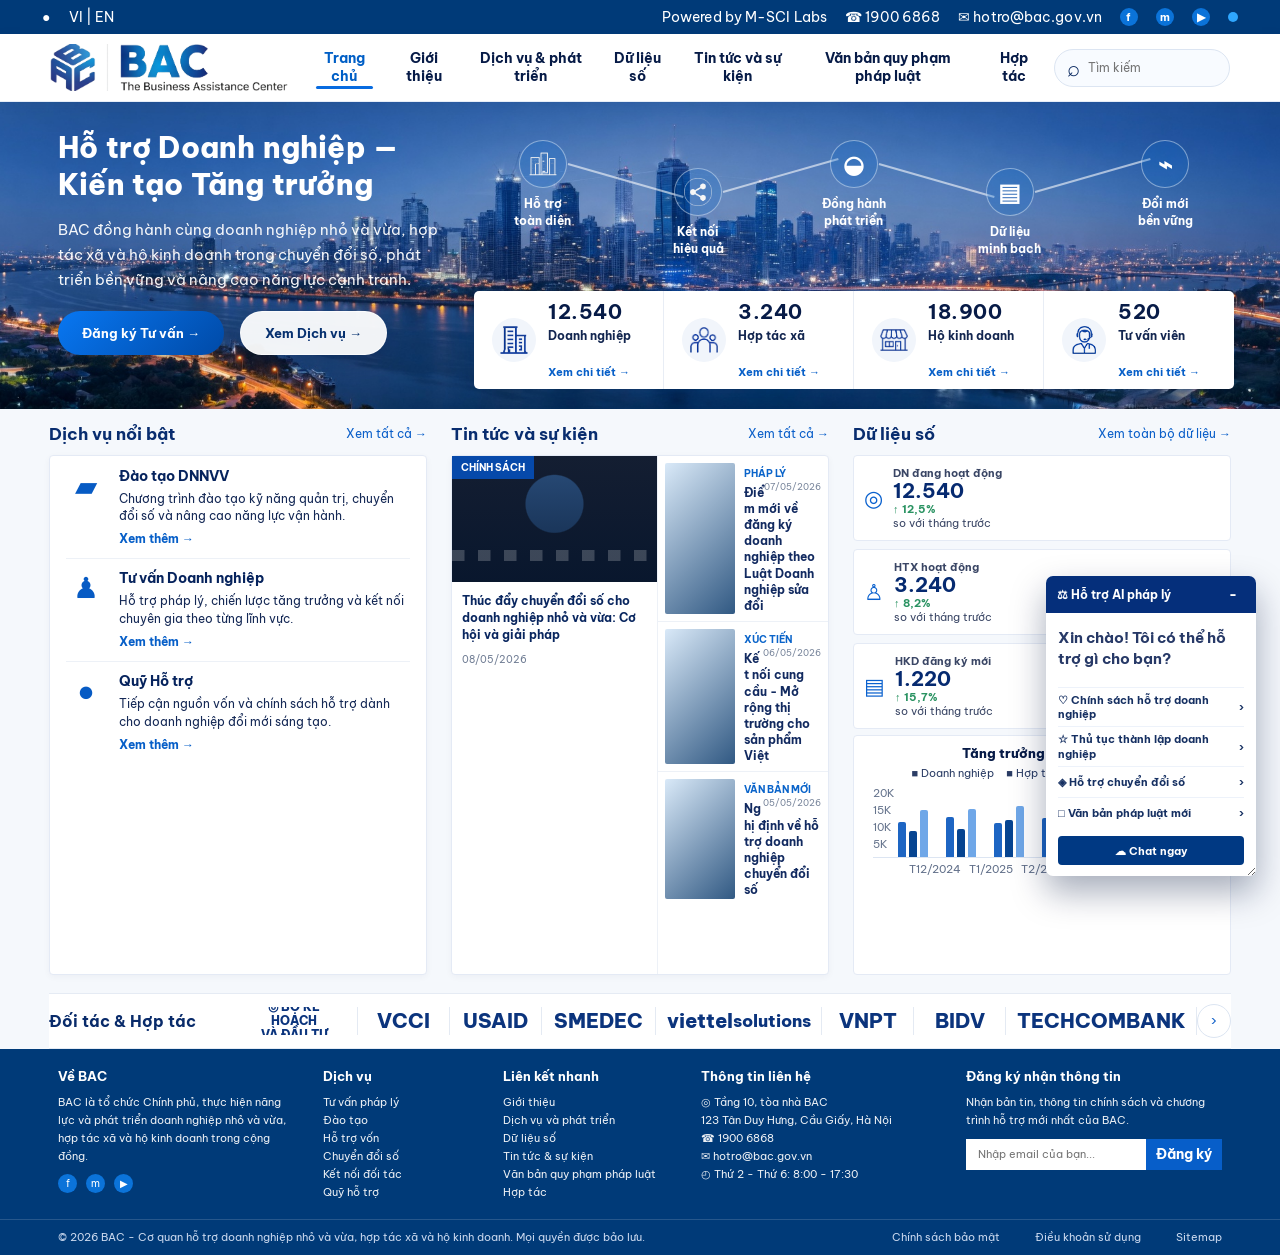
==== commit 31ab679f: "Update BAC hero connection icon" ====
--- a/index.html
+++ b/index.html
@@ -54,7 +54,7 @@
         </div>
         <div class="hero-icons">
           <div class="hero-icon"><span class="circle"><img src="assets/icons/ho_tro_toan_dien.png" alt="" /></span>Hỗ trợ<br />toàn diện</div>
-          <div class="hero-icon"><span class="circle">♟</span>Kết nối<br />hiệu quả</div>
+          <div class="hero-icon"><span class="circle"><img src="assets/images/r 1.png" alt="" /></span>Kết nối<br />hiệu quả</div>
           <div class="hero-icon"><span class="circle">◒</span>Đồng hành<br />phát triển</div>
           <div class="hero-icon"><span class="circle">▤</span>Dữ liệu<br />minh bạch</div>
           <div class="hero-icon"><span class="circle">⌁</span>Đổi mới<br />bền vững</div>
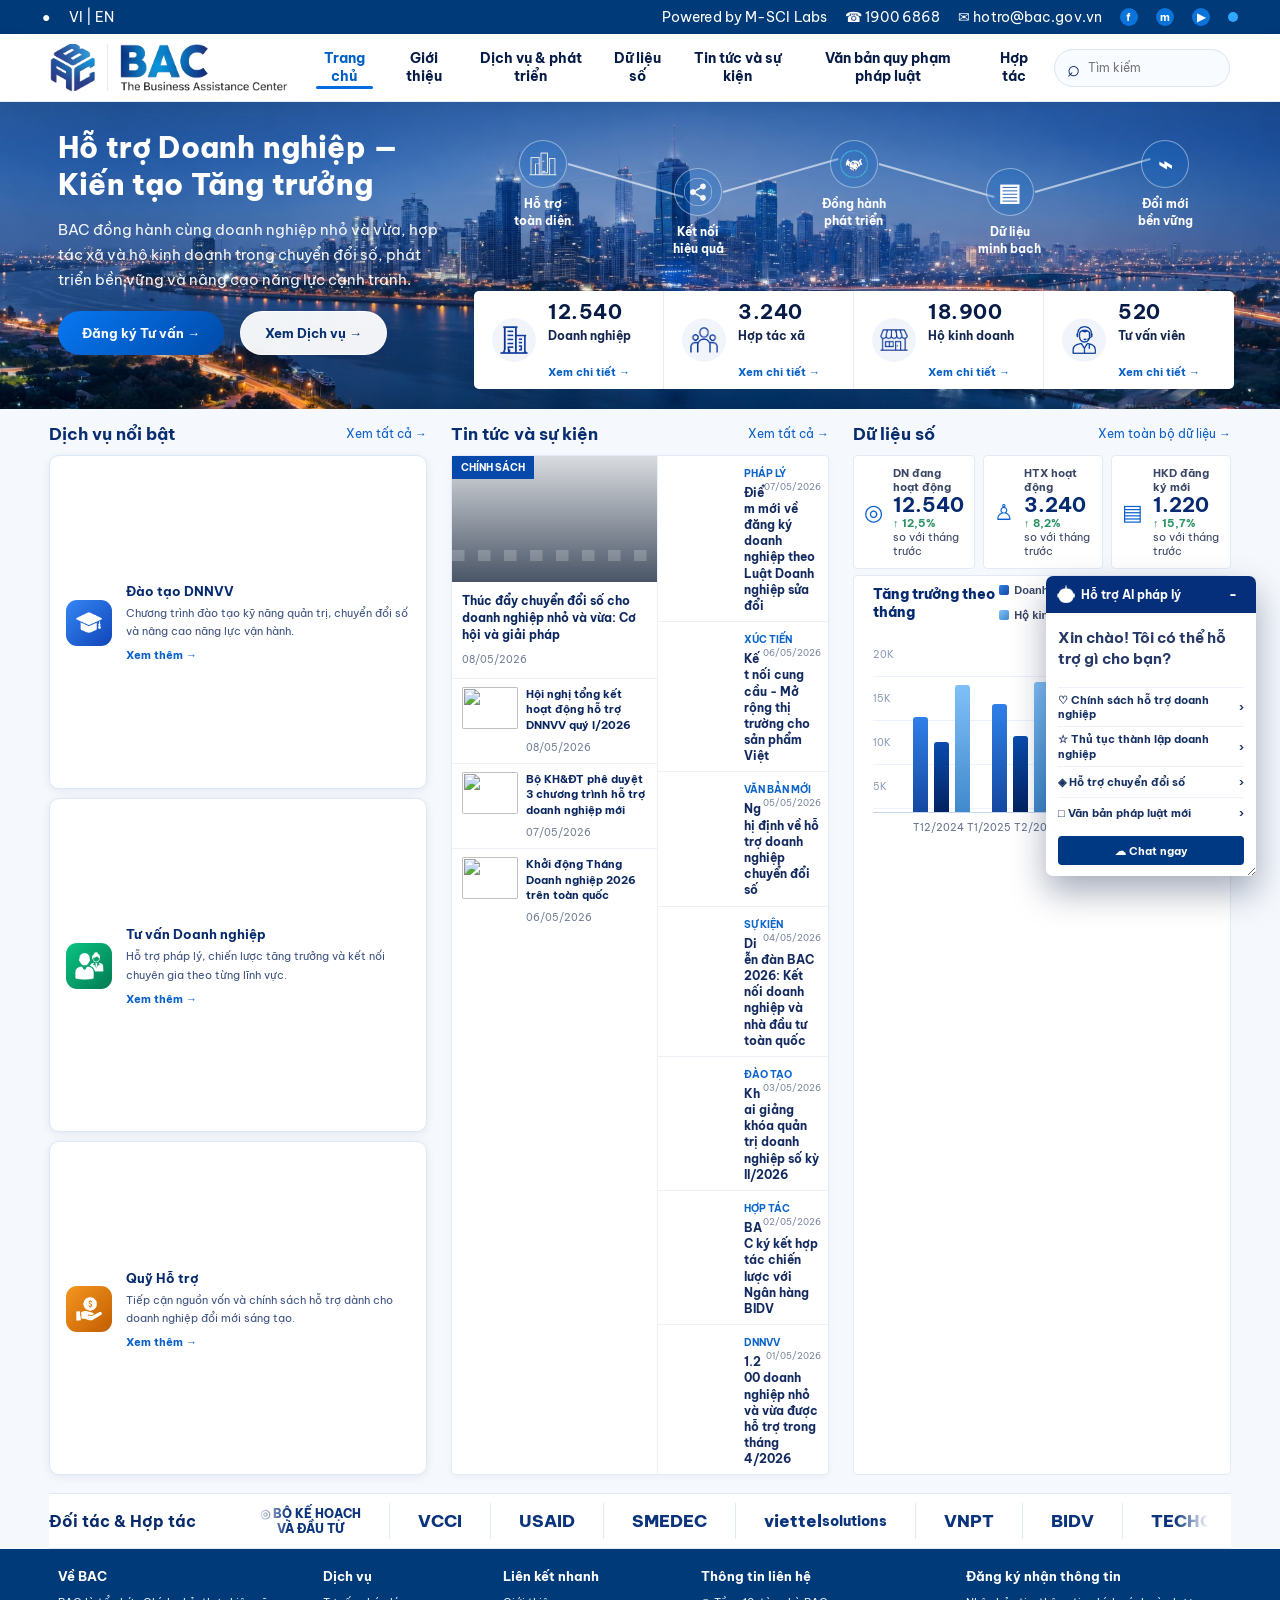
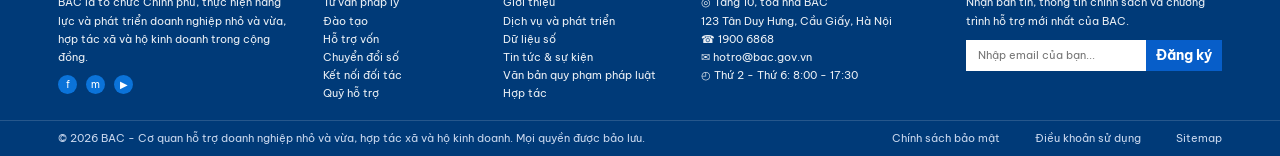
==== commit e629c9cc: "feat: cập nhật giao diện gioi-thieu, co-cau-to-chuc, dich-vu-phat-trien - gioi-thieu: thay icon văn " ====
--- a/index.html
+++ b/index.html
@@ -55,13 +55,13 @@
         <div class="hero-icons">
           <div class="hero-icon"><span class="circle"><img src="assets/icons/ho_tro_toan_dien.png" alt="" /></span>Hỗ trợ<br />toàn diện</div>
           <div class="hero-icon"><span class="circle"><img src="assets/images/r 1.png" alt="" /></span>Kết nối<br />hiệu quả</div>
-          <div class="hero-icon"><span class="circle">◒</span>Đồng hành<br />phát triển</div>
+          <div class="hero-icon"><span class="circle"><img src="assets/icons/icon_battay.png" alt="" /></span>Đồng hành<br />phát triển</div>
           <div class="hero-icon"><span class="circle">▤</span>Dữ liệu<br />minh bạch</div>
           <div class="hero-icon"><span class="circle">⌁</span>Đổi mới<br />bền vững</div>
         </div>
         <aside class="chat" aria-label="Hỗ trợ AI pháp lý">
-          <button class="chat-avatar" type="button" aria-label="Mở hỗ trợ AI pháp lý">TV</button>
-          <div class="chat-head"><span>⚖ Hỗ trợ AI pháp lý</span><button type="button" aria-label="Thu gọn">−</button></div>
+          <button class="chat-avatar" type="button" aria-label="Mở hỗ trợ AI pháp lý"><img src="assets/icons/icon_robot.png" alt="AI" style="width:36px;height:36px;object-fit:contain;display:block;margin:auto"></button>
+          <div class="chat-head"><span style="display:flex;align-items:center;gap:6px"><img src="assets/icons/icon_robot.png" alt="" style="width:18px;height:18px;object-fit:contain;filter:brightness(0) invert(1)">Hỗ trợ AI pháp lý</span><button type="button" aria-label="Thu gọn">−</button></div>
           <div class="chat-body">
             <p>Xin chào! Tôi có thể hỗ trợ gì cho bạn?</p>
             <a href="#">♡ Chính sách hỗ trợ doanh nghiệp <span>›</span></a>
@@ -86,9 +86,9 @@
         <section id="services">
           <div class="section-title"><h2>Dịch vụ nổi bật</h2><a href="#">Xem tất cả →</a></div>
           <div class="card services">
-            <article class="service"><span>▰</span><div><h3>Đào tạo DNNVV</h3><p>Chương trình đào tạo kỹ năng quản trị, chuyển đổi số và nâng cao năng lực vận hành.</p><a href="#">Xem thêm →</a></div></article>
-            <article class="service"><span>♟</span><div><h3>Tư vấn Doanh nghiệp</h3><p>Hỗ trợ pháp lý, chiến lược tăng trưởng và kết nối chuyên gia theo từng lĩnh vực.</p><a href="#">Xem thêm →</a></div></article>
-            <article class="service"><span>●</span><div><h3>Quỹ Hỗ trợ</h3><p>Tiếp cận nguồn vốn và chính sách hỗ trợ dành cho doanh nghiệp đổi mới sáng tạo.</p><a href="#">Xem thêm →</a></div></article>
+            <article class="service"><span><img src="assets/icons/icon_dao_tao.png" alt="" /></span><div><h3>Đào tạo DNNVV</h3><p>Chương trình đào tạo kỹ năng quản trị, chuyển đổi số và nâng cao năng lực vận hành.</p><a href="#">Xem thêm →</a></div></article>
+            <article class="service"><span><img src="assets/icons/icon_tuvan.png" alt="" style="width:29px;height:29px;object-fit:contain;display:block"></span><div><h3>Tư vấn Doanh nghiệp</h3><p>Hỗ trợ pháp lý, chiến lược tăng trưởng và kết nối chuyên gia theo từng lĩnh vực.</p><a href="#">Xem thêm →</a></div></article>
+            <article class="service"><span><img src="assets/icons/icon_quy_ho_tro.png" alt="" /></span><div><h3>Quỹ Hỗ trợ</h3><p>Tiếp cận nguồn vốn và chính sách hỗ trợ dành cho doanh nghiệp đổi mới sáng tạo.</p><a href="#">Xem thêm →</a></div></article>
           </div>
         </section>
 
@@ -96,15 +96,33 @@
         <section id="news">
           <div class="section-title"><h2>Tin tức và sự kiện</h2><a href="#">Xem tất cả →</a></div>
           <div class="card news-card">
-            <article class="news-main">
-              <div class="photo"><span>CHÍNH SÁCH</span></div>
-              <h3>Thúc đẩy chuyển đổi số cho doanh nghiệp nhỏ và vừa: Cơ hội và giải pháp</h3>
-              <time datetime="2026-05-08">08/05/2026</time>
-            </article>
+            <div>
+              <article class="news-main">
+                <div class="photo" style="background:linear-gradient(180deg,rgba(3,19,43,.15),rgba(3,19,43,.72)),url('https://images.unsplash.com/photo-1517048676732-d65bc937f952?w=400&q=80') center/cover no-repeat"><span>CHÍNH SÁCH</span></div>
+                <h3>Thúc đẩy chuyển đổi số cho doanh nghiệp nhỏ và vừa: Cơ hội và giải pháp</h3>
+                <time datetime="2026-05-08">08/05/2026</time>
+              </article>
+              <article style="display:flex;gap:8px;align-items:flex-start;padding:8px 10px;border-top:1px solid #edf1f7">
+                <img src="https://images.unsplash.com/photo-1560472355-536de3962603?w=100&q=80" style="width:56px;height:42px;object-fit:cover;border-radius:2px;flex-shrink:0" alt="">
+                <div><h3 style="font-size:11px;line-height:1.4;margin:0 0 4px;color:#09265f">Hội nghị tổng kết hoạt động hỗ trợ DNNVV quý I/2026</h3><time style="font-size:10px;color:#707d94">08/05/2026</time></div>
+              </article>
+              <article style="display:flex;gap:8px;align-items:flex-start;padding:8px 10px;border-top:1px solid #edf1f7">
+                <img src="https://images.unsplash.com/photo-1554224155-6726b3ff858f?w=100&q=80" style="width:56px;height:42px;object-fit:cover;border-radius:2px;flex-shrink:0" alt="">
+                <div><h3 style="font-size:11px;line-height:1.4;margin:0 0 4px;color:#09265f">Bộ KH&ĐT phê duyệt 3 chương trình hỗ trợ doanh nghiệp mới</h3><time style="font-size:10px;color:#707d94">07/05/2026</time></div>
+              </article>
+              <article style="display:flex;gap:8px;align-items:flex-start;padding:8px 10px;border-top:1px solid #edf1f7">
+                <img src="https://images.unsplash.com/photo-1556761175-5973dc0f32e7?w=100&q=80" style="width:56px;height:42px;object-fit:cover;border-radius:2px;flex-shrink:0" alt="">
+                <div><h3 style="font-size:11px;line-height:1.4;margin:0 0 4px;color:#09265f">Khởi động Tháng Doanh nghiệp 2026 trên toàn quốc</h3><time style="font-size:10px;color:#707d94">06/05/2026</time></div>
+              </article>
+            </div>
             <div class="news-list">
-              <article class="small-news"><span></span><div><b>PHÁP LÝ</b><time>07/05/2026</time><p>Điểm mới về đăng ký doanh nghiệp theo Luật Doanh nghiệp sửa đổi</p></div></article>
-              <article class="small-news"><span></span><div><b>XÚC TIẾN</b><time>06/05/2026</time><p>Kết nối cung cầu - Mở rộng thị trường cho sản phẩm Việt</p></div></article>
-              <article class="small-news"><span></span><div><b>VĂN BẢN MỚI</b><time>05/05/2026</time><p>Nghị định về hỗ trợ doanh nghiệp chuyển đổi số</p></div></article>
+              <article class="small-news"><span style="background:url('https://images.unsplash.com/photo-1589829545856-d10d557cf95f?w=150&q=80') center/cover no-repeat"></span><div><b>PHÁP LÝ</b><time>07/05/2026</time><p>Điểm mới về đăng ký doanh nghiệp theo Luật Doanh nghiệp sửa đổi</p></div></article>
+              <article class="small-news"><span style="background:url('https://images.unsplash.com/photo-1556742049-0cfed4f6a45d?w=150&q=80') center/cover no-repeat"></span><div><b>XÚC TIẾN</b><time>06/05/2026</time><p>Kết nối cung cầu - Mở rộng thị trường cho sản phẩm Việt</p></div></article>
+              <article class="small-news"><span style="background:url('https://images.unsplash.com/photo-1450101499163-c8848c66ca85?w=150&q=80') center/cover no-repeat"></span><div><b>VĂN BẢN MỚI</b><time>05/05/2026</time><p>Nghị định về hỗ trợ doanh nghiệp chuyển đổi số</p></div></article>
+              <article class="small-news"><span style="background:url('https://images.unsplash.com/photo-1540575467063-178a50c2df87?w=150&q=80') center/cover no-repeat"></span><div><b>SỰ KIỆN</b><time>04/05/2026</time><p>Diễn đàn BAC 2026: Kết nối doanh nghiệp và nhà đầu tư toàn quốc</p></div></article>
+              <article class="small-news"><span style="background:url('https://images.unsplash.com/photo-1524178232363-1fb2b075b655?w=150&q=80') center/cover no-repeat"></span><div><b>ĐÀO TẠO</b><time>03/05/2026</time><p>Khai giảng khóa quản trị doanh nghiệp số kỳ II/2026</p></div></article>
+              <article class="small-news"><span style="background:url('https://images.unsplash.com/photo-1521791136064-7986c2920216?w=150&q=80') center/cover no-repeat"></span><div><b>HỢP TÁC</b><time>02/05/2026</time><p>BAC ký kết hợp tác chiến lược với Ngân hàng BIDV</p></div></article>
+              <article class="small-news"><span style="background:url('https://images.unsplash.com/photo-1522202176988-66273c2fd55f?w=150&q=80') center/cover no-repeat"></span><div><b>DNNVV</b><time>01/05/2026</time><p>1.200 doanh nghiệp nhỏ và vừa được hỗ trợ trong tháng 4/2026</p></div></article>
             </div>
           </div>
         </section>
@@ -118,8 +136,14 @@
             <article class="data-card"><span>▤</span><div><b>HKD đăng ký mới</b><strong>1.220</strong><em>↑ 15,7%</em><small>so với tháng trước</small></div></article>
           </div>
           <div class="chart-card">
-            <h3>Tăng trưởng theo tháng</h3>
-            <p>■ Doanh nghiệp &nbsp;&nbsp; ■ Hợp tác xã &nbsp;&nbsp; ■ Hộ kinh doanh</p>
+            <div class="chart-header">
+              <h3>Tăng trưởng theo tháng</h3>
+              <div class="chart-legend">
+                <span class="leg-dn">Doanh nghiệp</span>
+                <span class="leg-htx">Hợp tác xã</span>
+                <span class="leg-hkd">Hộ kinh doanh</span>
+              </div>
+            </div>
             <div class="bars">
               <div class="axis">20K<br />15K<br />10K<br />5K</div>
               <div class="month"><i class="b35"></i><i class="b26"></i><i class="b47"></i></div>
@@ -137,8 +161,11 @@
       <!-- Partners -->
       <section class="partners" id="partners">
         <h2>Đối tác & Hợp tác</h2>
-        <div class="partner-logos"><span>◎ BỘ KẾ HOẠCH<br />VÀ ĐẦU TƯ</span><span>VCCI</span><span>USAID</span><span>SMEDEC</span><span>viettel<br /><small>solutions</small></span><span>VNPT</span><span>BIDV</span><span>TECHCOMBANK</span></div>
-        <button type="button" aria-label="Đối tác tiếp theo">›</button>
+        <div class="partner-logos" aria-label="Danh sách đối tác">
+          <div class="partner-track">
+            <span class="lg-sm">◎ BỘ KẾ HOẠCH<br />VÀ ĐẦU TƯ</span><span>VCCI</span><span>USAID</span><span>SMEDEC</span><span>viettel<br /><small>solutions</small></span><span>VNPT</span><span>BIDV</span><span>TECHCOMBANK</span><span class="lg-sm">◎ BỘ KẾ HOẠCH<br />VÀ ĐẦU TƯ</span><span>VCCI</span><span>USAID</span><span>SMEDEC</span><span>viettel<br /><small>solutions</small></span><span>VNPT</span><span>BIDV</span><span>TECHCOMBANK</span>
+          </div>
+        </div>
       </section>
     </main>
 
--- a/css/style.css
+++ b/css/style.css
@@ -94,8 +94,8 @@
 .chat-head{user-select:none}
 .chat-head button{width:24px;height:24px;border-radius:4px;cursor:pointer}
 .chat-avatar{display:none;width:58px;height:58px;border:3px solid #fff;border-radius:50%;background:linear-gradient(145deg,#0b73d9,#003a78);box-shadow:0 12px 26px rgba(0,21,60,.28);color:#fff;font-weight:800;cursor:pointer}
-.chat-avatar:before{content:"";position:absolute;left:18px;top:12px;width:16px;height:16px;border-radius:50%;background:#dcecff}
-.chat-avatar:after{content:"";position:absolute;left:12px;bottom:10px;width:28px;height:18px;border-radius:18px 18px 10px 10px;background:#dcecff}
+.chat-avatar:before,.chat-avatar:after{display:none}
+.chat-avatar{display:none;width:58px;height:58px;border:3px solid #fff;border-radius:50%;background:linear-gradient(145deg,#0b73d9,#003a78);box-shadow:0 12px 26px rgba(0,21,60,.28);cursor:pointer;align-items:center;justify-content:center}
 .chat.is-minimized{width:58px !important;height:58px !important;min-width:58px;min-height:58px;resize:none;overflow:visible;border-radius:50%;background:transparent;box-shadow:none}
 .chat.is-minimized .chat-head,.chat.is-minimized .chat-body{display:none}
 .chat.is-minimized .chat-avatar{display:block;position:relative}
@@ -117,5 +117,48 @@
 .dashboard>section{display:flex;flex-direction:column;min-width:0}
 .dashboard .card,.dashboard .chart-card{flex:1}
 .services,.news-card,.chart-card{min-height:240px}
-.data-grid{grid-template-columns:1fr;gap:8px}
+.data-grid{grid-template-columns:repeat(3,1fr);gap:8px}
 .data-card{min-height:68px}
+/* ── Chart Tăng trưởng redesign ── */
+.chart-header{display:flex;align-items:center;justify-content:space-between;margin-bottom:12px}
+.chart-card h3{text-align:left;font-size:14px;font-weight:800;color:#062a70;margin-bottom:0}
+.chart-card>p{display:none}
+.chart-legend{display:flex;gap:14px;align-items:center;flex-wrap:wrap}
+.chart-legend span{font-size:11px;font-weight:600;color:#3a4665;display:flex;align-items:center;gap:5px;line-height:1}
+.chart-legend span::before{content:"";display:inline-block;width:10px;height:10px;border-radius:2px;flex-shrink:0}
+.leg-dn::before{background:linear-gradient(135deg,#3080e8,#1548a0)}
+.leg-htx::before{background:linear-gradient(135deg,#0f5dbd,#032260)}
+.leg-hkd::before{background:linear-gradient(135deg,#80c0f8,#4089cc)}
+.chart-card .bars{height:180px;padding:0 6px 0 40px;gap:22px;background:repeating-linear-gradient(to bottom,transparent,transparent 43px,#ecf2fb 43px,#ecf2fb 44px);border-bottom:1px solid #c8d6ed}
+.chart-card .axis{font-size:10px;color:#8a9bb8;line-height:44px;top:0;left:0}
+.chart-card .month{height:176px;gap:6px}
+.chart-card .month i{width:15px;border-radius:3px 3px 0 0;transition:filter .15s;background:linear-gradient(to top,#1548a0,#3080e8)}
+.chart-card .month i:nth-child(2){background:linear-gradient(to top,#032260,#0a4cae)}
+.chart-card .month i:nth-child(3){background:linear-gradient(to top,#4089cc,#80c0f8)}
+.chart-card .month i:hover{filter:brightness(1.2)}
+.chart-card .b26{height:70px}.chart-card .b28{height:76px}.chart-card .b30{height:81px}.chart-card .b31{height:84px}.chart-card .b32{height:86px}.chart-card .b34{height:92px}.chart-card .b35{height:95px}.chart-card .b37{height:100px}.chart-card .b39{height:105px}.chart-card .b40{height:108px}.chart-card .b41{height:111px}.chart-card .b44{height:119px}.chart-card .b47{height:127px}.chart-card .b48{height:130px}.chart-card .b51{height:138px}.chart-card .b53{height:143px}.chart-card .b55{height:149px}.chart-card .b56{height:151px}
+.chart-card .labels{margin-left:40px;margin-top:8px;display:flex;justify-content:space-between;gap:0;font-size:10px;color:#62708a}
+/* ── Partner marquee ── */
+.partner-logos{display:block;position:relative;overflow:hidden}
+.partner-logos::before,.partner-logos::after{content:"";position:absolute;top:0;bottom:0;width:56px;z-index:2;pointer-events:none}
+.partner-logos::before{left:0;background:linear-gradient(to right,#fff 40%,transparent)}
+.partner-logos::after{right:0;background:linear-gradient(to left,#fff 40%,transparent)}
+.partner-track{display:flex;width:max-content;animation:partner-scroll 26s linear infinite}
+.partner-track:hover{animation-play-state:paused}
+.partner-track span{padding:0 28px;border-right:1px solid #e4eaf3;height:36px;display:inline-flex;align-items:center;justify-content:center;font-weight:800;color:#0b347d;font-size:17px;white-space:nowrap;flex-shrink:0;line-height:1.25;transition:color .2s}
+.partner-track span:hover{color:#0869d7}
+.partner-track .lg-sm{font-size:11px;text-align:center;min-width:90px}
+@keyframes partner-scroll{from{transform:translateX(0)}to{transform:translateX(-50%)}}
+/* ── Services redesign ── */
+.card.services{background:transparent;border:none;box-shadow:none;padding:0;display:flex;flex-direction:column;gap:9px}
+.card.services .service{flex:1;margin:0;padding:16px 16px 14px;background:#fff;border:1px solid #dde8f6;border-bottom:1px solid #dde8f6;border-radius:10px;box-shadow:0 2px 10px rgba(4,28,80,.07);transition:transform .2s ease,box-shadow .2s ease;align-items:center;gap:14px}
+.card.services .service:hover{transform:translateY(-3px);box-shadow:0 8px 24px rgba(4,28,80,.14)}
+.card.services .service>span{width:46px;height:46px;border-radius:11px;display:flex;align-items:center;justify-content:center;font-size:21px;color:#fff;flex-shrink:0;line-height:1}
+.card.services .service:nth-child(1)>span{background:linear-gradient(135deg,#3586f5,#1045b8)}
+.card.services .service:nth-child(2)>span{background:linear-gradient(135deg,#0ac482,#027a52)}
+.card.services .service:nth-child(3)>span{background:linear-gradient(135deg,#f59620,#c25e00)}
+.card.services .service div{display:flex;flex-direction:column;flex:1;justify-content:center;min-height:0}
+.card.services .service h3{font-size:13px;color:#052a6e;margin-bottom:5px;font-weight:700}
+.card.services .service p{font-size:11px;line-height:1.65;color:#3d5282;margin-bottom:0}
+.card.services .service a{margin-top:8px;font-size:11px;font-weight:700;align-self:flex-start}
+.card.services .service>span img{width:26px;height:26px;object-fit:contain;display:block;filter:brightness(0) invert(1)}
